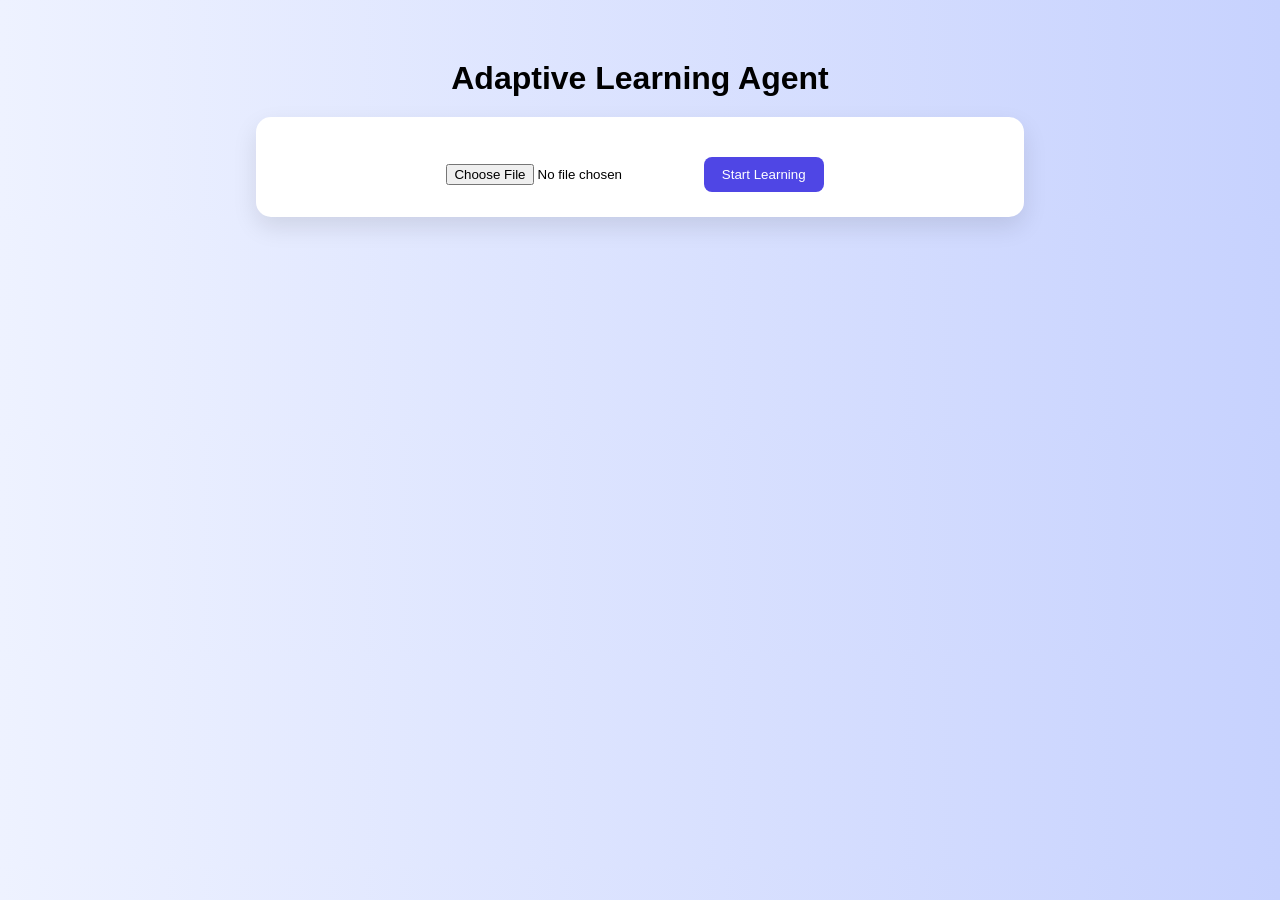
==== templates/index.html @ a296dce1 "flask-frontend1" ====
<!DOCTYPE html>
<html>
<head>
  <title>Adaptive Learning Agent</title>
  <link rel="stylesheet" href="/static/style.css">
</head>

<body>

<div class="container">

  <h1>Adaptive Learning Agent</h1>

  <!-- Upload Section -->
  <div id="uploadBox" class="card">
    <input type="file" id="file" />
    <button onclick="start()">Start Learning</button>
  </div>

  <!-- Loader -->
  <div id="loading" class="hidden">
    <div class="spinner"></div>
    <p>Training RL Agent & Preparing Questions...</p>
  </div>

  <!-- Question Section -->
  <div id="qaBox" class="hidden card">

    <h3>Question</h3>
    <p id="question"></p>

    <!-- 🔥 FIX: prevent empty submission + better UX -->
    <textarea id="answer" placeholder="Type your answer here..." rows="6"></textarea>

    <!-- 🔥 FIX: disable button until input -->
    <button id="submitBtn" onclick="submitAnswer()">Submit Answer</button>

    <!-- Result -->
    <div id="result" class="result hidden"></div>

    <!-- Actions -->
    <div class="actions">
      <button onclick="nextQ()">Next</button>
      <button class="danger" onclick="quit()">Quit</button>
    </div>

  </div>

  <!-- Summary -->
  <div id="summary" class="card hidden"></div>

</div>

<script src="/static/script.js"></script>

<!-- 🔥 OPTIONAL UX IMPROVEMENT -->
<script>
  // Enable submit button only when typing
  const textarea = document.getElementById("answer");
  const submitBtn = document.getElementById("submitBtn");

  textarea.addEventListener("input", () => {
    submitBtn.disabled = textarea.value.trim() === "";
  });
</script>

</body>
</html>
---- static/style.css ----
body {
  font-family: "Segoe UI", sans-serif;
  background: linear-gradient(to right, #eef2ff, #c7d2fe);
  margin: 0;
}

.container {
  width: 60%;
  margin: auto;
  margin-top: 60px;
  text-align: center;
}

h1 {
  margin-bottom: 20px;
}

.card {
  background: white;
  padding: 25px;
  border-radius: 15px;
  box-shadow: 0 10px 25px rgba(0,0,0,0.1);
  margin-top: 20px;
}

textarea {
  width: 100%;
  height: 120px;
  margin-top: 15px;
  padding: 10px;
  border-radius: 8px;
  border: 1px solid #ccc;
}

button {
  margin-top: 15px;
  padding: 10px 18px;
  background: #4f46e5;
  color: white;
  border: none;
  border-radius: 8px;
  cursor: pointer;
  margin-right: 10px;
}

button:hover {
  background: #4338ca;
}

button.danger {
  background: #ef4444;
}

button.danger:hover {
  background: #dc2626;
}

.hidden {
  display: none;
}

/* Loader */
.spinner {
  border: 6px solid #eee;
  border-top: 6px solid #4f46e5;
  border-radius: 50%;
  width: 50px;
  height: 50px;
  margin: auto;
  animation: spin 1s linear infinite;
}

@keyframes spin {
  100% { transform: rotate(360deg); }
}

.result {
  margin-top: 20px;
  padding: 15px;
  background: #f1f5f9;
  border-radius: 10px;
  text-align: left;
}

.actions {
  margin-top: 15px;
}
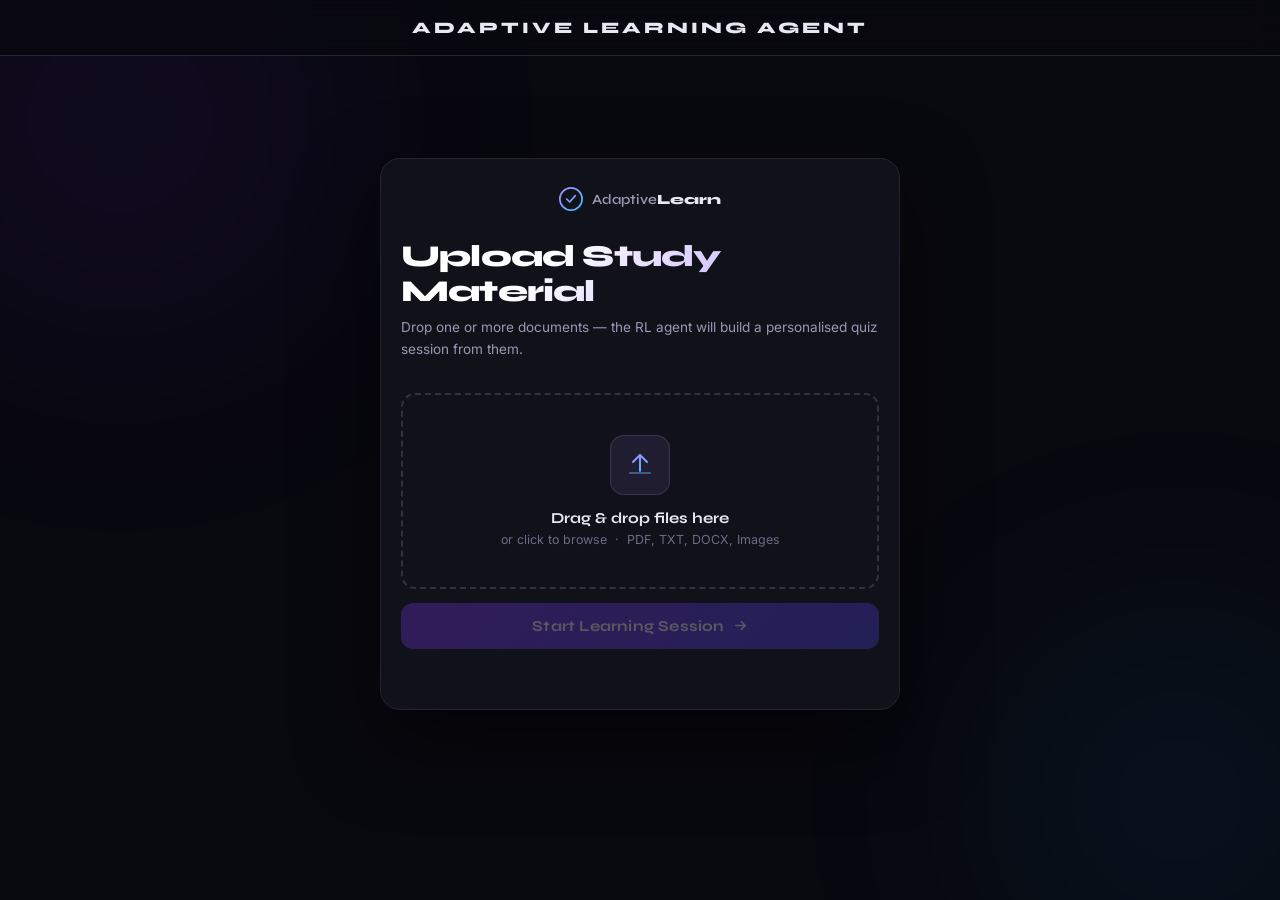
==== commit 52426681: "frontend" ====
--- a/templates/index.html
+++ b/templates/index.html
@@ -1,68 +1,628 @@
 <!DOCTYPE html>
-<html>
+<html lang="en">
 <head>
+  <meta charset="UTF-8"/>
+  <meta name="viewport" content="width=device-width, initial-scale=1.0"/>
   <title>Adaptive Learning Agent</title>
-  <link rel="stylesheet" href="/static/style.css">
+  <link href="https://fonts.googleapis.com/css2?family=Syne:wght@400;600;700;800&family=Inter:wght@300;400;500;600&display=swap" rel="stylesheet">
+  <style>
+    *, *::before, *::after { box-sizing: border-box; margin: 0; padding: 0; }
+
+    :root {
+      --bg:       #08080f;
+      --surface:  #111119;
+      --surface2: #18181f;
+      --border:   #252530;
+      --border2:  #32323f;
+      --accent:   #a78bfa;
+      --accent2:  #38bdf8;
+      --good:     #34d399;
+      --warn:     #fbbf24;
+      --bad:      #f87171;
+      --text:     #e8e8f2;
+      --muted:    #6b6b88;
+      --muted2:   #9898b4;
+    }
+
+    body {
+    font-family: 'Inter', sans-serif;
+    background: var(--bg);
+    color: var(--text);
+    min-height: 100vh;
+    display: flex;
+    align-items: center;
+    justify-content: center;
+    padding: 28px 20px 60px;
+    overflow-x: hidden;
+    }
+
+    /* ── Ambient blobs ── */
+    .blob {
+      position: fixed;
+      border-radius: 50%;
+      filter: blur(130px);
+      pointer-events: none;
+      z-index: 0;
+      opacity: 0.15;
+    }
+    .blob-1 { width:600px;height:600px;background:radial-gradient(circle,#7c3aed,transparent 70%);top:-180px;left:-180px; }
+    .blob-2 { width:500px;height:500px;background:radial-gradient(circle,#0ea5e9,transparent 70%);bottom:-150px;right:-150px; }
+
+    /* ── Card ── */
+    .card {
+      position: relative;
+      z-index: 1;
+      background: var(--surface);
+      border: 1px solid var(--border);
+      border-radius: 20px;
+      padding: 28px 20px 60px;
+      width: 100%;
+      max-width: 520px;
+      min-height: 420px;
+      box-shadow: 0 32px 80px rgba(0,0,0,0.55);
+      animation: fadeUp 0.5s ease both;
+    }
+    @keyframes fadeUp {
+      from { opacity:0; transform:translateY(20px); }
+      to   { opacity:1; transform:translateY(0); }
+    }
+
+    /* ── Logo row ── */
+    .logo-row {
+      display: flex;
+      align-items: center;
+      justify-content: center;
+      gap: 9px;
+      margin-bottom: 28px;
+    }
+    .logo-text {
+      font-family: 'Syne', sans-serif;
+      font-size: 0.88rem;
+      color: var(--muted2);
+      font-weight: 600;
+    }
+    .logo-text strong { color: var(--text); font-weight: 800; }
+
+    /* ── Titles ── */
+    h1 {
+      font-family: 'Syne', sans-serif;
+      font-size: 1.9rem;
+      font-weight: 800;
+      letter-spacing: -0.8px;
+      background: linear-gradient(135deg, #fff 30%, var(--accent) 100%);
+      -webkit-background-clip: text;
+      -webkit-text-fill-color: transparent;
+      margin-bottom: 8px;
+      line-height: 1.15;
+    }
+    .sub {
+      font-size: 0.85rem;
+      color: var(--muted2);
+      line-height: 1.6;
+      margin-bottom: 32px;
+    }
+
+    /* ── Drop zone ── */
+    .drop-zone {
+      border: 2px dashed var(--border2);
+      border-radius: 14px;
+      padding: 40px 24px;
+      cursor: pointer;
+      position: relative;
+      text-align: center;
+      transition: border-color 0.25s, background 0.25s;
+      margin-bottom: 14px;
+    }
+    .drop-zone input[type="file"] {
+      position: absolute;
+      inset: 0;
+      opacity: 0;
+      cursor: pointer;
+      width: 100%;
+      height: 100%;
+    }
+    .drop-zone:hover,
+    .drop-zone.dragover {
+      border-color: var(--accent);
+      background: rgba(167,139,250,0.05);
+    }
+    .drop-inner { pointer-events: none; }
+    .drop-icon-wrap {
+      display: inline-flex;
+      align-items: center;
+      justify-content: center;
+      width: 60px; height: 60px;
+      border-radius: 14px;
+      background: rgba(167,139,250,0.1);
+      border: 1px solid rgba(167,139,250,0.2);
+      margin-bottom: 14px;
+    }
+    .drop-title {
+      font-family: 'Syne', sans-serif;
+      font-size: 0.95rem;
+      font-weight: 700;
+      margin-bottom: 5px;
+    }
+    .drop-hint { font-size: 0.78rem; color: var(--muted); }
+
+    /* ── File chips ── */
+    .file-chips {
+      display: flex;
+      flex-wrap: wrap;
+      gap: 7px;
+      margin-bottom: 16px;
+    }
+    .chip {
+      display: inline-flex;
+      align-items: center;
+      gap: 6px;
+      background: rgba(167,139,250,0.1);
+      border: 1px solid rgba(167,139,250,0.25);
+      border-radius: 99px;
+      padding: 4px 12px;
+      font-size: 0.76rem;
+      color: var(--accent);
+      font-weight: 500;
+      animation: chipIn 0.2s ease both;
+    }
+    @keyframes chipIn {
+      from { opacity:0; transform:scale(0.85); }
+      to   { opacity:1; transform:scale(1); }
+    }
+
+    /* ── Buttons ── */
+    .btn-primary {
+      display: inline-flex;
+      align-items: center;
+      justify-content: center;
+      gap: 8px;
+      width: 100%;
+      padding: 14px 20px;
+      background: linear-gradient(135deg, #7c3aed, #4f46e5);
+      color: #fff;
+      border: none;
+      border-radius: 12px;
+      font-family: 'Syne', sans-serif;
+      font-size: 0.95rem;
+      font-weight: 700;
+      cursor: pointer;
+      letter-spacing: 0.2px;
+      transition: opacity 0.2s, transform 0.15s;
+    }
+    .btn-primary:hover:not(:disabled) { opacity: 0.88; transform: translateY(-1px); }
+    .btn-primary:disabled { opacity: 0.3; cursor: not-allowed; }
+
+    .btn-ghost {
+      display: inline-flex;
+      align-items: center;
+      justify-content: center;
+      padding: 11px 20px;
+      background: transparent;
+      color: var(--muted2);
+      border: 1px solid var(--border2);
+      border-radius: 12px;
+      font-family: 'Inter', sans-serif;
+      font-size: 0.86rem;
+      font-weight: 500;
+      cursor: pointer;
+      transition: color 0.2s, border-color 0.2s;
+    }
+    .btn-ghost:hover { color: var(--text); border-color: var(--muted2); }
+
+    .btn-danger {
+      display: inline-flex;
+      align-items: center;
+      justify-content: center;
+      padding: 11px 20px;
+      background: rgba(248,113,113,0.08);
+      color: var(--bad);
+      border: 1px solid rgba(248,113,113,0.25);
+      border-radius: 12px;
+      font-family: 'Inter', sans-serif;
+      font-size: 0.86rem;
+      font-weight: 500;
+      cursor: pointer;
+      transition: background 0.2s;
+    }
+    .btn-danger:hover { background: rgba(248,113,113,0.16); }
+
+    /* ── Loader ── */
+    .loader-ring {
+      width: 52px; height: 52px;
+      border: 3px solid var(--border2);
+      border-top-color: var(--accent);
+      border-radius: 50%;
+      margin: 0 auto 22px;
+      animation: spin 0.85s linear infinite;
+    }
+    @keyframes spin { to { transform: rotate(360deg); } }
+    .loader-title {
+      font-family: 'Syne', sans-serif;
+      font-size: 1.5rem;
+      font-weight: 800;
+      letter-spacing: -0.5px;
+      background: linear-gradient(135deg, #fff 30%, var(--accent) 100%);
+      -webkit-background-clip: text;
+      -webkit-text-fill-color: transparent;
+      margin-bottom: 8px;
+    }
+    .loader-sub {
+      font-size: 0.83rem;
+      color: var(--muted2);
+      margin-bottom: 28px;
+      line-height: 1.55;
+    }
+    .loader-steps {
+      display: flex;
+      flex-direction: column;
+      gap: 8px;
+    }
+    .step {
+      font-size: 0.82rem;
+      color: var(--muted);
+      padding: 9px 14px;
+      border-radius: 10px;
+      border: 1px solid transparent;
+      transition: all 0.4s ease;
+      text-align: left;
+    }
+    .step.active {
+      color: var(--text);
+      background: rgba(167,139,250,0.1);
+      border-color: rgba(167,139,250,0.25);
+    }
+    .step.done {
+      color: var(--good);
+      background: rgba(52,211,153,0.07);
+      border-color: rgba(52,211,153,0.2);
+    }
+    .step.done::before { content: "✓ "; }
+
+    /* ── Meta pills ── */
+    .meta-bar {
+      display: flex;
+      align-items: center;
+      flex-wrap: wrap;
+      gap: 7px;
+      margin-bottom: 20px;
+    }
+    .meta-pill {
+      font-size: 0.68rem;
+      font-weight: 700;
+      letter-spacing: 0.5px;
+      text-transform: uppercase;
+      padding: 4px 10px;
+      border-radius: 99px;
+      background: rgba(167,139,250,0.1);
+      color: var(--accent);
+      border: 1px solid rgba(167,139,250,0.2);
+      font-family: 'Syne', sans-serif;
+    }
+    .meta-diff {
+      background: rgba(56,189,248,0.1);
+      color: var(--accent2);
+      border-color: rgba(56,189,248,0.2);
+    }
+    .meta-type {
+      background: rgba(251,191,36,0.1);
+      color: var(--warn);
+      border-color: rgba(251,191,36,0.2);
+    }
+    .q-counter {
+      margin-left: auto;
+      font-family: 'Syne', sans-serif;
+      font-size: 0.82rem;
+      font-weight: 700;
+      color: var(--muted);
+    }
+
+    /* ── Question ── */
+    .question-label {
+      font-size: 0.65rem;
+      letter-spacing: 2px;
+      text-transform: uppercase;
+      color: var(--muted);
+      margin-bottom: 10px;
+      font-weight: 700;
+      font-family: 'Syne', sans-serif;
+    }
+    .question-text {
+      font-size: 1.02rem;
+      line-height: 1.7;
+      color: var(--text);
+      margin-bottom: 18px;
+      padding: 16px 18px;
+      background: var(--surface2);
+      border: 1px solid var(--border2);
+      border-radius: 12px;
+    }
+
+    /* ── Textarea ── */
+    textarea {
+      width: 100%;
+      padding: 14px 16px;
+      background: var(--surface2);
+      border: 1px solid var(--border2);
+      border-radius: 12px;
+      color: var(--text);
+      font-family: 'Inter', sans-serif;
+      font-size: 0.9rem;
+      line-height: 1.6;
+      resize: vertical;
+      min-height: 120px;
+      transition: border-color 0.2s;
+      outline: none;
+      margin-bottom: 14px;
+    }
+    textarea:focus { border-color: var(--accent); }
+    textarea::placeholder { color: var(--muted); }
+
+    /* ── Action row ── */
+    .qa-actions {
+      display: flex;
+      align-items: center;
+      gap: 8px;
+      flex-wrap: wrap;
+    }
+    .qa-actions .btn-primary { flex: 1; min-width: 160px; }
+
+    /* ── Result card ── */
+    .result-card {
+      margin-top: 18px;
+      padding: 18px 20px;
+      background: var(--surface2);
+      border: 1px solid var(--border2);
+      border-radius: 14px;
+      animation: fadeUp 0.3s ease both;
+    }
+    .result-row { display: flex; align-items: center; margin-bottom: 14px; }
+    .result-score-block { display: flex; gap: 24px; }
+    .score-item { display: flex; flex-direction: column; gap: 3px; }
+    .score-label {
+      font-size: 0.63rem;
+      letter-spacing: 1.5px;
+      text-transform: uppercase;
+      color: var(--muted);
+      font-weight: 600;
+    }
+    .score-val {
+      font-family: 'Syne', sans-serif;
+      font-size: 1.7rem;
+      font-weight: 800;
+      letter-spacing: -0.5px;
+    }
+    .score-val.good { color: var(--good); }
+    .score-val.warn { color: var(--warn); }
+    .score-val.bad  { color: var(--bad); }
+    .result-ref-label {
+      font-size: 0.63rem;
+      letter-spacing: 1.5px;
+      text-transform: uppercase;
+      color: var(--muted);
+      font-weight: 600;
+      margin-bottom: 7px;
+    }
+    .result-ref-body {
+      font-size: 0.86rem;
+      line-height: 1.65;
+      color: var(--muted2);
+    }
+
+    /* ── Utility ── */
+    .hidden { display: none !important; }
+
+    @media (max-width: 560px) {
+      .card { padding: 32px 18px 26px; }
+      h1 { font-size: 1.55rem; }
+      .qa-actions { flex-direction: column; }
+      .qa-actions .btn-primary,
+      .qa-actions .btn-ghost,
+      .qa-actions .btn-danger { width: 100%; }
+    }
+  </style>
 </head>
-
 <body>
 
-<div class="container">
-
-  <h1>Adaptive Learning Agent</h1>
-
-  <!-- Upload Section -->
-  <div id="uploadBox" class="card">
-    <input type="file" id="file" />
-    <button onclick="start()">Start Learning</button>
+<div class="blob blob-1"></div>
+<div class="blob blob-2"></div>
+
+<!-- ADD THIS ↓ -->
+<div style="
+  position: fixed;
+  top: 0; left: 0; right: 0;
+  z-index: 10;
+  padding: 18px 32px;
+  font-family: 'Syne', sans-serif;
+  font-size: 1rem;
+  font-weight: 800;
+  letter-spacing: 3px;
+  text-transform: uppercase;
+  color: var(--text);
+  background: rgba(8,8,15,0.75);
+  backdrop-filter: blur(12px);
+  border-bottom: 1px solid var(--border);
+  text-align: center;
+">
+  Adaptive Learning Agent
+</div>
+
+<!-- ══════════════════════════════════════
+     UPLOAD CARD
+══════════════════════════════════════ -->
+<div class="card" id="uploadBox">
+
+  <div class="logo-row">
+    <svg width="24" height="24" viewBox="0 0 28 28" fill="none">
+      <circle cx="14" cy="14" r="13" stroke="url(#lg1)" stroke-width="2"/>
+      <path d="M9 14l3.5 3.5L19 10" stroke="url(#lg1)" stroke-width="2" stroke-linecap="round" stroke-linejoin="round"/>
+      <defs>
+        <linearGradient id="lg1" x1="0" y1="0" x2="28" y2="28" gradientUnits="userSpaceOnUse">
+          <stop stop-color="#a78bfa"/><stop offset="1" stop-color="#38bdf8"/>
+        </linearGradient>
+      </defs>
+    </svg>
+    <span class="logo-text">Adaptive<strong>Learn</strong></span>
   </div>
 
-  <!-- Loader -->
-  <div id="loading" class="hidden">
-    <div class="spinner"></div>
-    <p>Training RL Agent & Preparing Questions...</p>
+  <h1>Upload Study Material</h1>
+  <p class="sub">Drop one or more documents — the RL agent will build a personalised quiz session from them.</p>
+
+  <div class="drop-zone" id="dropZone">
+    <input type="file" id="file" multiple accept=".pdf,.txt,.docx,.png,.jpg,.jpeg"/>
+    <div class="drop-inner">
+      <div class="drop-icon-wrap">
+        <svg width="28" height="28" viewBox="0 0 28 28" fill="none">
+          <path d="M14 4v16M7 11l7-7 7 7" stroke="url(#lg2)" stroke-width="2" stroke-linecap="round" stroke-linejoin="round"/>
+          <path d="M4 22h20" stroke="url(#lg2)" stroke-width="2" stroke-linecap="round" opacity=".45"/>
+          <defs>
+            <linearGradient id="lg2" x1="4" y1="4" x2="24" y2="24" gradientUnits="userSpaceOnUse">
+              <stop stop-color="#a78bfa"/><stop offset="1" stop-color="#38bdf8"/>
+            </linearGradient>
+          </defs>
+        </svg>
+      </div>
+      <p class="drop-title">Drag &amp; drop files here</p>
+      <p class="drop-hint">or click to browse &nbsp;·&nbsp; PDF, TXT, DOCX, Images</p>
+    </div>
   </div>
 
-  <!-- Question Section -->
-  <div id="qaBox" class="hidden card">
-
-    <h3>Question</h3>
-    <p id="question"></p>
-
-    <!-- 🔥 FIX: prevent empty submission + better UX -->
-    <textarea id="answer" placeholder="Type your answer here..." rows="6"></textarea>
-
-    <!-- 🔥 FIX: disable button until input -->
-    <button id="submitBtn" onclick="submitAnswer()">Submit Answer</button>
-
-    <!-- Result -->
-    <div id="result" class="result hidden"></div>
-
-    <!-- Actions -->
-    <div class="actions">
-      <button onclick="nextQ()">Next</button>
-      <button class="danger" onclick="quit()">Quit</button>
-    </div>
-
+  <div id="fileList" class="file-chips hidden"></div>
+
+  <button id="startBtn" class="btn-primary" onclick="start()" disabled>
+    <span>Start Learning Session</span>
+    <svg width="15" height="15" viewBox="0 0 16 16" fill="none">
+      <path d="M3 8h10M9 4l4 4-4 4" stroke="currentColor" stroke-width="1.8" stroke-linecap="round" stroke-linejoin="round"/>
+    </svg>
+  </button>
+
+</div>
+
+<!-- ══════════════════════════════════════
+     LOADING CARD
+══════════════════════════════════════ -->
+<div class="card hidden" id="loading" style="text-align:center">
+
+  <div class="logo-row" style="justify-content:center">
+    <svg width="24" height="24" viewBox="0 0 28 28" fill="none">
+      <circle cx="14" cy="14" r="13" stroke="url(#lg3)" stroke-width="2"/>
+      <path d="M9 14l3.5 3.5L19 10" stroke="url(#lg3)" stroke-width="2" stroke-linecap="round" stroke-linejoin="round"/>
+      <defs>
+        <linearGradient id="lg3" x1="0" y1="0" x2="28" y2="28" gradientUnits="userSpaceOnUse">
+          <stop stop-color="#a78bfa"/><stop offset="1" stop-color="#38bdf8"/>
+        </linearGradient>
+      </defs>
+    </svg>
+    <span class="logo-text">Adaptive<strong>Learn</strong></span>
   </div>
 
-  <!-- Summary -->
-  <div id="summary" class="card hidden"></div>
+  <div class="loader-ring"></div>
+  <p class="loader-title">Preparing session…</p>
+  <p class="loader-sub">Training RL agent &amp; building question bank from your documents</p>
+
+  <div class="loader-steps" id="loaderSteps">
+    <div class="step active" id="step1">📚 Building knowledge base</div>
+    <div class="step"        id="step2">🧠 Extracting topics</div>
+    <div class="step"        id="step3">🔗 Mapping prerequisites</div>
+    <div class="step"        id="step4">🎯 Initialising RL agent</div>
+  </div>
 
 </div>
 
+<!-- ══════════════════════════════════════
+     Q&A CARD
+══════════════════════════════════════ -->
+<div class="card hidden" id="qaBox">
+
+  <div class="logo-row">
+    <svg width="24" height="24" viewBox="0 0 28 28" fill="none">
+      <circle cx="14" cy="14" r="13" stroke="url(#lg4)" stroke-width="2"/>
+      <path d="M9 14l3.5 3.5L19 10" stroke="url(#lg4)" stroke-width="2" stroke-linecap="round" stroke-linejoin="round"/>
+      <defs>
+        <linearGradient id="lg4" x1="0" y1="0" x2="28" y2="28" gradientUnits="userSpaceOnUse">
+          <stop stop-color="#a78bfa"/><stop offset="1" stop-color="#38bdf8"/>
+        </linearGradient>
+      </defs>
+    </svg>
+    <span class="logo-text">Adaptive<strong>Learn</strong></span>
+  </div>
+
+  <div class="meta-bar" id="metaBar">
+    <span class="meta-pill"           id="metaTopic">—</span>
+    <span class="meta-pill meta-diff" id="metaDiff">—</span>
+    <span class="meta-pill meta-type" id="metaType">—</span>
+    <span class="q-counter"           id="qCounter">Q 1</span>
+  </div>
+
+  <p class="question-label">Question</p>
+  <p id="question" class="question-text">Loading…</p>
+
+  <textarea id="answer" placeholder="Write your answer here…" rows="5"></textarea>
+
+  <div class="qa-actions">
+    <button id="submitBtn" class="btn-primary" onclick="submitAnswer()" disabled>
+      <span>Submit Answer</span>
+      <svg width="15" height="15" viewBox="0 0 16 16" fill="none">
+        <path d="M2 8h12M8 3l5 5-5 5" stroke="currentColor" stroke-width="1.8" stroke-linecap="round" stroke-linejoin="round"/>
+      </svg>
+    </button>
+    <button class="btn-ghost"  onclick="nextQ()">Next →</button>
+    <button class="btn-danger" onclick="quit()">End Session</button>
+  </div>
+
+  <div id="result" class="result-card hidden"></div>
+
+</div>
+
 <script src="/static/script.js"></script>
-
-<!-- 🔥 OPTIONAL UX IMPROVEMENT -->
 <script>
-  // Enable submit button only when typing
-  const textarea = document.getElementById("answer");
-  const submitBtn = document.getElementById("submitBtn");
-
-  textarea.addEventListener("input", () => {
-    submitBtn.disabled = textarea.value.trim() === "";
+  /* ── File input wiring ── */
+  const fileInput = document.getElementById("file");
+  const dropZone  = document.getElementById("dropZone");
+  const fileList  = document.getElementById("fileList");
+  const startBtn  = document.getElementById("startBtn");
+
+  function renderChips(files) {
+    fileList.innerHTML = "";
+    if (!files.length) { fileList.classList.add("hidden"); return; }
+    fileList.classList.remove("hidden");
+    Array.from(files).forEach(f => {
+      const chip = document.createElement("div");
+      chip.className = "chip";
+      chip.innerHTML = `<span>📄</span><span>${f.name}</span>`;
+      fileList.appendChild(chip);
+    });
+    startBtn.disabled = false;
+  }
+
+  fileInput.addEventListener("change", () => renderChips(fileInput.files));
+
+  dropZone.addEventListener("dragover",  e => { e.preventDefault(); dropZone.classList.add("dragover"); });
+  dropZone.addEventListener("dragleave", () => dropZone.classList.remove("dragover"));
+  dropZone.addEventListener("drop", e => {
+    e.preventDefault();
+    dropZone.classList.remove("dragover");
+    fileInput.files = e.dataTransfer.files;
+    renderChips(e.dataTransfer.files);
   });
+
+  /* ── Enable submit when typing ── */
+  document.getElementById("answer").addEventListener("input", function () {
+    document.getElementById("submitBtn").disabled = this.value.trim() === "";
+  });
+
+  /* ── Loader step animation (driven by script.js polling) ── */
+  let _stepIdx = 0;
+  const _steps = ["step1","step2","step3","step4"];
+  function advanceStep() {
+    if (_stepIdx < _steps.length - 1) {
+      document.getElementById(_steps[_stepIdx]).classList.remove("active");
+      document.getElementById(_steps[_stepIdx]).classList.add("done");
+      _stepIdx++;
+      document.getElementById(_steps[_stepIdx]).classList.add("active");
+    }
+  }
+  window._advanceStep = advanceStep;
 </script>
 
 </body>
-</html>+</html>
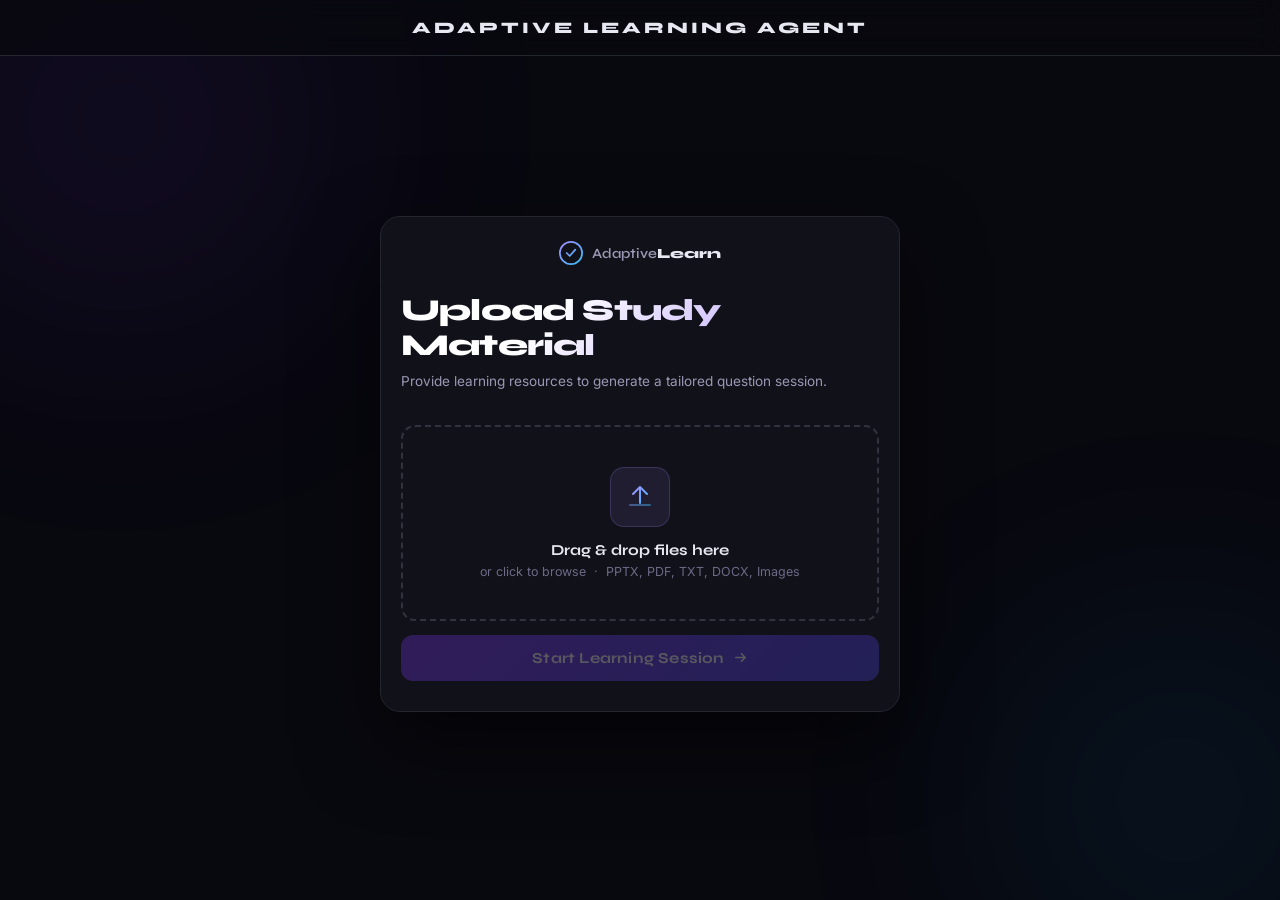
==== commit faf3ced1: "frontend changes" ====
--- a/templates/index.html
+++ b/templates/index.html
@@ -32,7 +32,7 @@
     display: flex;
     align-items: center;
     justify-content: center;
-    padding: 28px 20px 60px;
+    padding: 88px 20px 60px;
     overflow-x: hidden;
     }
 
@@ -55,10 +55,10 @@
       background: var(--surface);
       border: 1px solid var(--border);
       border-radius: 20px;
-      padding: 28px 20px 60px;
+      padding: 24px 20px 30px;
       width: 100%;
       max-width: 520px;
-      min-height: 420px;
+  
       box-shadow: 0 32px 80px rgba(0,0,0,0.55);
       animation: fadeUp 0.5s ease both;
     }
@@ -287,7 +287,7 @@
       margin-bottom: 20px;
     }
     .meta-pill {
-      font-size: 0.68rem;
+      font-size: 0.85rem;
       font-weight: 700;
       letter-spacing: 0.5px;
       text-transform: uppercase;
@@ -465,7 +465,7 @@
   </div>
 
   <h1>Upload Study Material</h1>
-  <p class="sub">Drop one or more documents — the RL agent will build a personalised quiz session from them.</p>
+  <p class="sub">Provide learning resources to generate a tailored question session.</p>
 
   <div class="drop-zone" id="dropZone">
     <input type="file" id="file" multiple accept=".pdf,.txt,.docx,.png,.jpg,.jpeg"/>
@@ -482,7 +482,7 @@
         </svg>
       </div>
       <p class="drop-title">Drag &amp; drop files here</p>
-      <p class="drop-hint">or click to browse &nbsp;·&nbsp; PDF, TXT, DOCX, Images</p>
+      <p class="drop-hint">or click to browse &nbsp;·&nbsp; PPTX, PDF, TXT, DOCX, Images</p>
     </div>
   </div>
 
@@ -517,14 +517,7 @@
 
   <div class="loader-ring"></div>
   <p class="loader-title">Preparing session…</p>
-  <p class="loader-sub">Training RL agent &amp; building question bank from your documents</p>
-
-  <div class="loader-steps" id="loaderSteps">
-    <div class="step active" id="step1">📚 Building knowledge base</div>
-    <div class="step"        id="step2">🧠 Extracting topics</div>
-    <div class="step"        id="step3">🔗 Mapping prerequisites</div>
-    <div class="step"        id="step4">🎯 Initialising RL agent</div>
-  </div>
+  <p class="loader-sub">Preparing your personalized learning experience. This may take few minutes...</p>
 
 </div>
 
@@ -547,13 +540,9 @@
   </div>
 
   <div class="meta-bar" id="metaBar">
-    <span class="meta-pill"           id="metaTopic">—</span>
-    <span class="meta-pill meta-diff" id="metaDiff">—</span>
-    <span class="meta-pill meta-type" id="metaType">—</span>
-    <span class="q-counter"           id="qCounter">Q 1</span>
+    <span class="meta-pill" id="qCounter">QUESTION  1</span>
   </div>
 
-  <p class="question-label">Question</p>
   <p id="question" class="question-text">Loading…</p>
 
   <textarea id="answer" placeholder="Write your answer here…" rows="5"></textarea>
